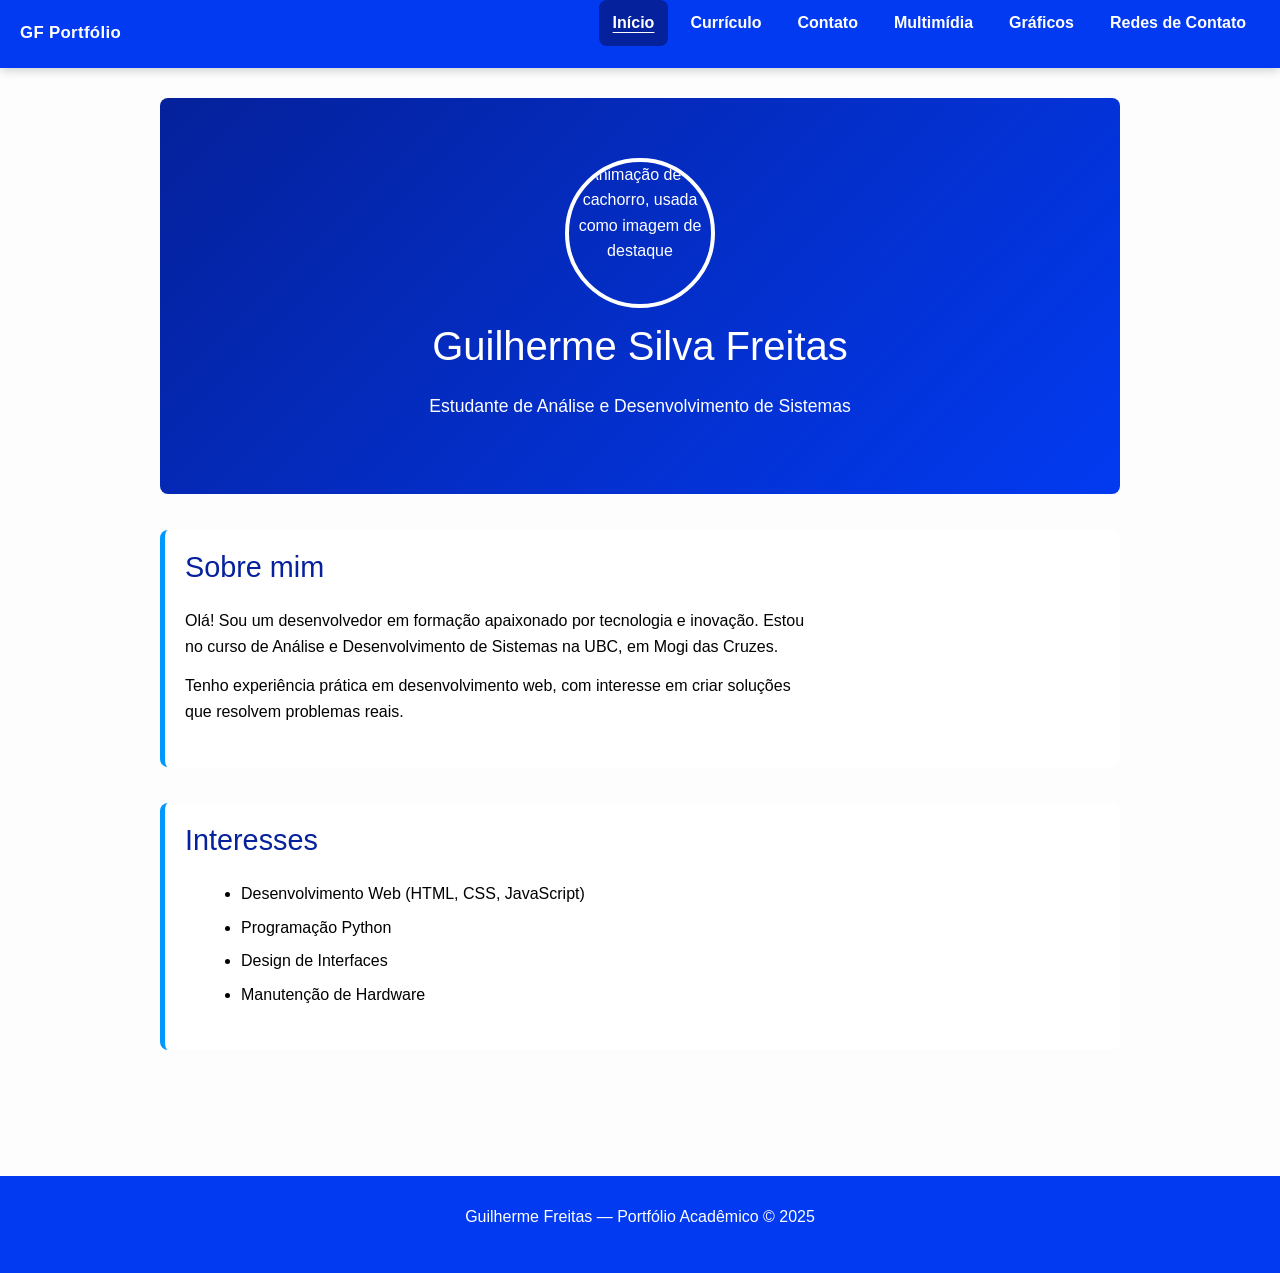
==== index.html @ 30fea710 "Move JavaScript inline para js/scripts.js Menu hambúrguer com aria-expanded e tecla Esc; gráfico do " ====
<!DOCTYPE html>
<html lang="pt-BR">
<head>
    <meta charset="UTF-8">
    <meta name="viewport" content="width=device-width, initial-scale=1.0">
    <title>Guilherme Freitas - Portfólio</title>
    <link rel="stylesheet" href="https://cdn.jsdelivr.net/npm/bootstrap@5.3.3/dist/css/bootstrap.min.css">
    <link rel="stylesheet" href="css/estilos.css">
</head>
<body>
    <a class="skip-link" href="#conteudo">Pular para o conteúdo</a>
        <header>
        <div class="header-inner">
            <a href="index.html" class="logo">GF Portfólio</a>

            <button class="btn-menu" aria-controls="menu-principal" aria-expanded="false" aria-label="Abrir menu">
                <span></span>
                <span></span>
                <span></span>
            </button>

            <nav id="menu-principal">
                <ul>
                    <li><a href="index.html" aria-current="page">Início</a></li>
                    <li><a href="curriculo.html">Currículo</a></li>
                    <li><a href="formulario.html">Contato</a></li>
                    <li><a href="multimidia.html">Multimídia</a></li>
                    <li><a href="graficos.html">Gráficos</a></li>
                    <li><a href="contato.html">Redes de Contato</a></li>
                </ul>
            </nav>
        </div>
    </header>

    <main id="conteudo">
        <section class="hero">
            <article class="about">
                <img class="img-fluid rounded-circle" src="img/cachorrogif.gif" alt="Animação de um cachorro, usada como imagem de destaque">
                <h1>Guilherme Silva Freitas</h1>
                <p class="subtitulo">Estudante de Análise e Desenvolvimento de Sistemas</p>
            </article>
        </section>

        <section class="resumo">
            <h2>Sobre mim</h2>
            <article>
                <p>
                    Olá! Sou um desenvolvedor em formação apaixonado por tecnologia e inovação.
                    Estou no curso de Análise e Desenvolvimento de Sistemas na UBC, em Mogi das Cruzes.
                </p>
                <p>
                    Tenho experiência prática em desenvolvimento web, com interesse em
                    criar soluções que resolvem problemas reais.
                </p>
            </article>
        </section>

        <section class="interesses">
            <h2>Interesses</h2>
            <article>
                <ul>
                    <li>Desenvolvimento Web (HTML, CSS, JavaScript)</li>
                    <li>Programação Python</li>
                    <li>Design de Interfaces</li>
                    <li>Manutenção de Hardware</li>
                </ul>
            </article>
        </section>

        
    </main>

    <footer>
        <p>Guilherme Freitas &mdash; Portfólio Acadêmico &copy; 2025</p>
    </footer>
    <script src="js/scripts.js" defer></script>
</body>
</html>
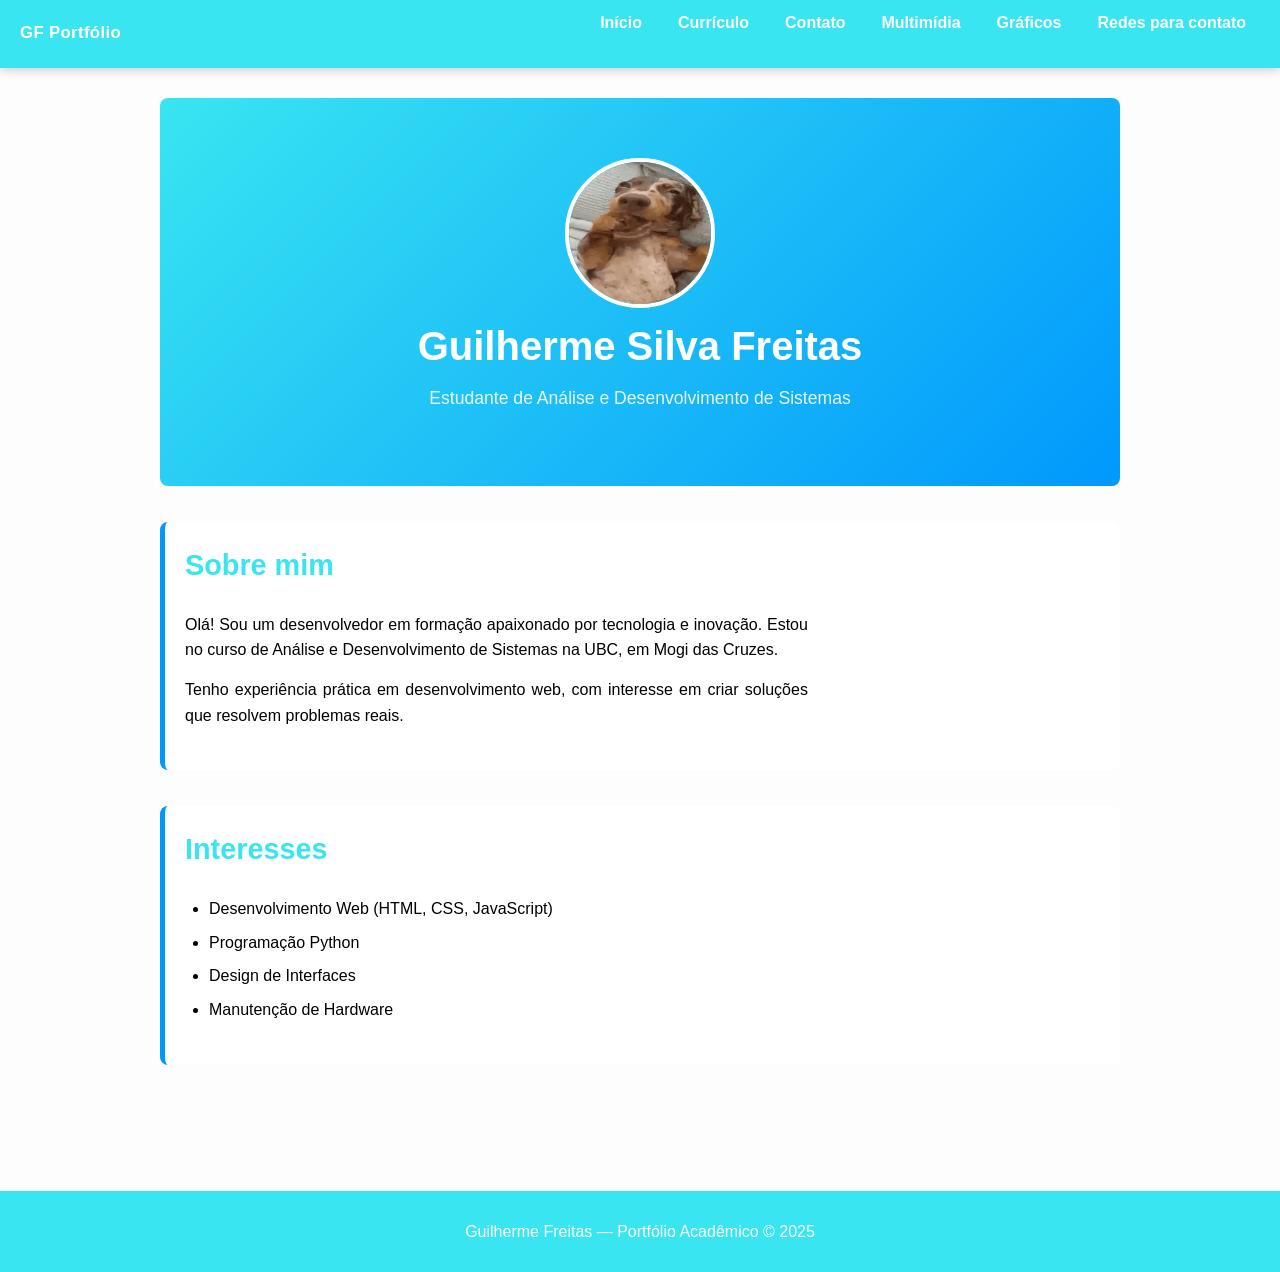
==== commit 76eb9ea9: "Importa versão CP2 do portfólio (5 páginas, CSS e mídias) Estado inicial do site copiado do arquivo " ====
--- a/index.html
+++ b/index.html
@@ -4,11 +4,9 @@
     <meta charset="UTF-8">
     <meta name="viewport" content="width=device-width, initial-scale=1.0">
     <title>Guilherme Freitas - Portfólio</title>
-    <link rel="stylesheet" href="https://cdn.jsdelivr.net/npm/bootstrap@5.3.3/dist/css/bootstrap.min.css">
     <link rel="stylesheet" href="css/estilos.css">
 </head>
 <body>
-    <a class="skip-link" href="#conteudo">Pular para o conteúdo</a>
         <header>
         <div class="header-inner">
             <a href="index.html" class="logo">GF Portfólio</a>
@@ -21,21 +19,21 @@
 
             <nav id="menu-principal">
                 <ul>
-                    <li><a href="index.html" aria-current="page">Início</a></li>
+                    <li><a href="index.html">Início</a></li>
                     <li><a href="curriculo.html">Currículo</a></li>
                     <li><a href="formulario.html">Contato</a></li>
                     <li><a href="multimidia.html">Multimídia</a></li>
                     <li><a href="graficos.html">Gráficos</a></li>
-                    <li><a href="contato.html">Redes de Contato</a></li>
+                    <li><a href="contato.html">Redes para contato</a></li>
                 </ul>
             </nav>
         </div>
     </header>
 
-    <main id="conteudo">
+    <main>
         <section class="hero">
             <article class="about">
-                <img class="img-fluid rounded-circle" src="img/cachorrogif.gif" alt="Animação de um cachorro, usada como imagem de destaque">
+                <img src="img/cachorrogif.gif" alt="Foto de perfil de Guilherme">
                 <h1>Guilherme Silva Freitas</h1>
                 <p class="subtitulo">Estudante de Análise e Desenvolvimento de Sistemas</p>
             </article>
@@ -73,6 +71,25 @@
     <footer>
         <p>Guilherme Freitas &mdash; Portfólio Acadêmico &copy; 2025</p>
     </footer>
-    <script src="js/scripts.js" defer></script>
+    <script>
+        (function () {
+            var btn = document.querySelector('.btn-menu');
+            var nav = document.getElementById('menu-principal');
+            if (!btn || !nav) return;
+
+            btn.addEventListener('click', function () {
+                var aberto = btn.getAttribute('aria-expanded') === 'true';
+                btn.setAttribute('aria-expanded', String(!aberto));
+                nav.classList.toggle('aberto', !aberto);
+            });
+
+            nav.querySelectorAll('a').forEach(function (link) {
+                link.addEventListener('click', function () {
+                    btn.setAttribute('aria-expanded', 'false');
+                    nav.classList.remove('aberto');
+                });
+            });
+        })();
+    </script>
 </body>
 </html>
--- a/css/estilos.css
+++ b/css/estilos.css
@@ -0,0 +1,493 @@
+/* ========================================
+   PORTFÓLIO — CP2
+   Mobile-first | Flexbox | Grid | Responsivo
+   ======================================== */
+
+/* ===== VARIÁVEIS ===== */
+:root {
+    --cor-primaria:    #39e5f1;
+    --cor-secundaria:  #0098fd;
+    --cor-terciaria:   #023af1;
+    --cor-texto:       #030003;
+    --cor-fundo:       #fdfdfd;
+    --cor-fundo-claro: #ffffff;
+    --cor-borda:       #ddd;
+
+    --fonte-titulo: 'Arial', sans-serif;
+    --fonte-corpo:  'Arial', sans-serif;
+
+    --espacamento:  20px;
+    --raio-borda:   8px;
+}
+
+/* ===== RESET ===== */
+*,
+*::before,
+*::after {
+    margin: 0;
+    padding: 0;
+    box-sizing: border-box;
+}
+
+html {
+    scroll-behavior: smooth;
+}
+
+body {
+    font-family: var(--fonte-corpo);
+    color: var(--cor-texto);
+    background-color: var(--cor-fundo);
+    line-height: 1.6;
+}
+
+/* ===== HEADER — Flexbox, mobile-first ===== */
+header {
+    background-color: var(--cor-primaria);
+    padding: 0 var(--espacamento);
+    position: sticky;
+    top: 0;
+    z-index: 100;
+    box-shadow: 0 2px 10px rgba(0, 0, 0, 0.2);
+}
+
+/* Wrapper interno: logo à esquerda, botão/nav à direita */
+.header-inner {
+    display: flex;
+    align-items: center;
+    justify-content: space-between;
+    min-height: 56px;
+}
+
+/* Logo/nome no header */
+.logo {
+    color: #ffffff;
+    font-weight: bold;
+    font-size: 1.05em;
+    text-decoration: none;
+    letter-spacing: 0.02em;
+    white-space: nowrap;
+}
+
+/* ---- BOTÃO HAMBURGUER ---- */
+.btn-menu {
+    display: flex;           /* visível no mobile */
+    flex-direction: column;
+    justify-content: center;
+    gap: 5px;
+    background: none;
+    border: none;
+    cursor: pointer;
+    padding: 8px;
+    border-radius: var(--raio-borda);
+}
+
+.btn-menu span {
+    display: block;
+    width: 24px;
+    height: 2px;
+    background-color: #ffffff;
+    border-radius: 2px;
+    transition: transform 0.25s ease, opacity 0.25s ease;
+}
+
+/* Estado aberto: X */
+.btn-menu[aria-expanded="true"] span:nth-child(1) {
+    transform: translateY(7px) rotate(45deg);
+}
+.btn-menu[aria-expanded="true"] span:nth-child(2) {
+    opacity: 0;
+}
+.btn-menu[aria-expanded="true"] span:nth-child(3) {
+    transform: translateY(-7px) rotate(-45deg);
+}
+
+/* ---- NAV MOBILE: oculto por padrão ---- */
+nav {
+    display: none;          /* escondido no mobile */
+    width: 100%;
+    padding-bottom: 12px;
+}
+
+nav.aberto {
+    display: block;
+}
+
+nav ul {
+    list-style: none;
+    display: flex;
+    flex-direction: column;
+    gap: 4px;
+}
+
+nav a {
+    display: block;
+    color: var(--cor-fundo);
+    text-decoration: none;
+    font-weight: bold;
+    padding: 10px 14px;
+    border-radius: var(--raio-borda);
+    transition: background-color 0.2s ease;
+}
+
+nav a:hover,
+nav a:focus {
+    background-color: var(--cor-terciaria);
+    outline: none;
+}
+
+/* ===== MAIN ===== */
+main {
+    max-width: 1000px;
+    margin: 0 auto;
+    padding: 30px var(--espacamento);
+}
+
+main > h1 {
+    font-size: 1.8em;
+    margin-bottom: 28px;
+    color: var(--cor-primaria);
+    text-align: center;
+}
+
+/* ===== SEÇÕES ===== */
+section {
+    margin-bottom: 36px;
+    background-color: var(--cor-fundo-claro);
+    padding: var(--espacamento);
+    border-radius: var(--raio-borda);
+    border-left: 5px solid var(--cor-secundaria);
+}
+
+section h2 {
+    font-size: 1.4em;
+    color: var(--cor-primaria);
+    margin-bottom: 16px;
+    font-family: var(--fonte-titulo);
+}
+
+article {
+    padding: 8px 0;
+}
+
+article p {
+    margin-bottom: 14px;
+    text-align: justify;
+    max-width: 70ch;
+}
+
+/* ===== HERO (index.html) — Flexbox ===== */
+.hero {
+    text-align: center;
+    background: linear-gradient(135deg, var(--cor-primaria), var(--cor-secundaria));
+    color: white;
+    border-left: none;
+    border-radius: var(--raio-borda);
+}
+
+.about {
+    display: flex;
+    flex-direction: column;
+    align-items: center;
+    gap: 14px;
+    padding: 40px 20px;
+}
+
+.about img {
+    width: 130px;
+    height: 130px;
+    border-radius: 50%;
+    border: 4px solid white;
+    object-fit: cover;
+    /* Responsivo */
+    max-width: 100%;
+    height: auto;
+    /* Sobrescreve o height: auto só para imagens circulares */
+    width: 130px;
+    height: 130px;
+}
+
+.about h1 {
+    font-size: 2em;
+    line-height: 1.2;
+}
+
+.subtitulo {
+    font-size: 1.1em;
+    opacity: 0.9;
+}
+
+/* ===== LISTAS ===== */
+ul,
+ol {
+    margin-left: 24px;
+    margin-bottom: 14px;
+}
+
+li {
+    margin-bottom: 8px;
+}
+
+/* ===== TABELAS ===== */
+table {
+    width: 100%;
+    border-collapse: collapse;
+    margin-bottom: 20px;
+    background-color: white;
+    border-radius: var(--raio-borda);
+    overflow: hidden;
+    font-size: 0.95em;
+}
+
+table thead {
+    background-color: var(--cor-primaria);
+    color: white;
+}
+
+table th,
+table td {
+    padding: 12px;
+    text-align: left;
+    border-bottom: 1px solid var(--cor-borda);
+}
+
+table tbody tr:hover {
+    background-color: #f0f0f0;
+}
+
+/* Tabela rolável em mobile */
+.tabela-wrapper {
+    overflow-x: auto;
+    -webkit-overflow-scrolling: touch;
+    border-radius: var(--raio-borda);
+}
+
+/* ===== GRID — CURRÍCULO ===== */
+/* Mobile: uma coluna */
+.grid-curriculo {
+    display: grid;
+    grid-template-columns: 1fr;
+    gap: 24px;
+}
+
+/* ===== FORMULÁRIO ===== */
+.formulario-container {
+    width: 100%;
+    max-width: 600px;
+    margin: 0 auto;
+}
+
+.form-group {
+    margin-bottom: 18px;
+    display: flex;
+    flex-direction: column;
+}
+
+label {
+    font-weight: bold;
+    margin-bottom: 5px;
+    color: var(--cor-primaria);
+}
+
+input[type="text"],
+input[type="email"],
+input[type="tel"],
+input[type="date"],
+select,
+textarea {
+    padding: 10px;
+    border: 2px solid var(--cor-borda);
+    border-radius: var(--raio-borda);
+    font-family: var(--fonte-corpo);
+    font-size: 1em;
+    transition: border-color 0.25s ease;
+    width: 100%;
+}
+
+input[type="text"]:focus,
+input[type="email"]:focus,
+input[type="tel"]:focus,
+input[type="date"]:focus,
+select:focus,
+textarea:focus {
+    outline: none;
+    border-color: var(--cor-primaria);
+    box-shadow: 0 0 4px rgba(5, 33, 155, 0.25);
+}
+
+.radio-group,
+.checkbox-group {
+    display: flex;
+    flex-direction: column;
+    gap: 10px;
+    margin-top: 8px;
+}
+
+.radio-group label,
+.checkbox-group label {
+    display: flex;
+    align-items: center;
+    font-weight: normal;
+    margin-bottom: 0;
+    cursor: pointer;
+}
+
+.radio-group input,
+.checkbox-group input {
+    margin-right: 10px;
+    width: 18px;
+    height: 18px;
+    cursor: pointer;
+}
+
+.btn-enviar {
+    background-color: var(--cor-primaria);
+    color: white;
+    padding: 12px 30px;
+    border: none;
+    border-radius: var(--raio-borda);
+    font-size: 1em;
+    font-weight: bold;
+    cursor: pointer;
+    transition: background-color 0.25s ease;
+    width: 100%;
+}
+
+.btn-enviar:hover,
+.btn-enviar:focus {
+    background-color: var(--cor-terciaria);
+    outline: none;
+}
+
+/* ===== MULTIMÍDIA — mídias responsivas ===== */
+img,
+video,
+audio,
+canvas {
+    max-width: 100%;
+    height: auto;
+    display: block;
+}
+
+video {
+    border-radius: var(--raio-borda);
+    margin: 16px 0;
+}
+
+audio {
+    width: 100%;
+    margin: 16px 0;
+}
+
+iframe {
+    border-radius: var(--raio-borda);
+    margin: 16px 0;
+    max-width: 100%;
+}
+
+/* ===== GRÁFICOS ===== */
+.canvas-wrapper {
+    overflow-x: auto;
+    -webkit-overflow-scrolling: touch;
+}
+
+canvas {
+    border-radius: var(--raio-borda);
+    background-color: white;
+    margin: 0 auto;
+}
+
+/* ===== FOOTER ===== */
+footer {
+    background-color: var(--cor-primaria);
+    color: white;
+    text-align: center;
+    padding: 28px var(--espacamento);
+    margin-top: 60px;
+}
+
+/* ===== SVG GRÁFICOS ===== */
+.grafico-svg circle {
+    transition: r 0.3s ease;
+}
+
+/* ============================================
+   MEDIA QUERIES — min-width (mobile-first)
+   ============================================ */
+
+/* ============================================
+   >= 768px — Tablet / Desktop
+   Nav inline, hamburguer some
+   ============================================ */
+@media (min-width: 768px) {
+    /* Hamburguer: esconde */
+    .btn-menu {
+        display: none;
+    }
+
+    /* Nav: sempre visível, inline */
+    nav {
+        display: block !important;  /* sobrescreve .aberto e JS */
+        width: auto;
+        padding-bottom: 0;
+    }
+
+    nav ul {
+        flex-direction: row;
+        flex-wrap: wrap;
+        gap: 4px;
+        align-items: center;
+    }
+
+    /* Header: logo à esquerda, links à direita */
+    .header-inner {
+        gap: 24px;
+    }
+
+    main > h1 {
+        font-size: 2.2em;
+    }
+
+    section h2 {
+        font-size: 1.6em;
+    }
+
+    .about h1 {
+        font-size: 2.2em;
+    }
+
+    /* Grid do currículo: 2 colunas */
+    .grid-curriculo {
+        grid-template-columns: 1fr 1fr;
+    }
+}
+
+/* ============================================
+   >= 1024px — Desktop largo
+   ============================================ */
+@media (min-width: 1024px) {
+    nav ul {
+        gap: 8px;
+    }
+
+    main > h1 {
+        font-size: 2.5em;
+    }
+
+    section h2 {
+        font-size: 1.8em;
+    }
+
+    /* Grid do currículo: 3 colunas */
+    .grid-curriculo {
+        grid-template-columns: 1fr 1fr 1fr;
+    }
+
+    .about img {
+        width: 150px;
+        height: 150px;
+    }
+
+    .about h1 {
+        font-size: 2.5em;
+    }
+}
